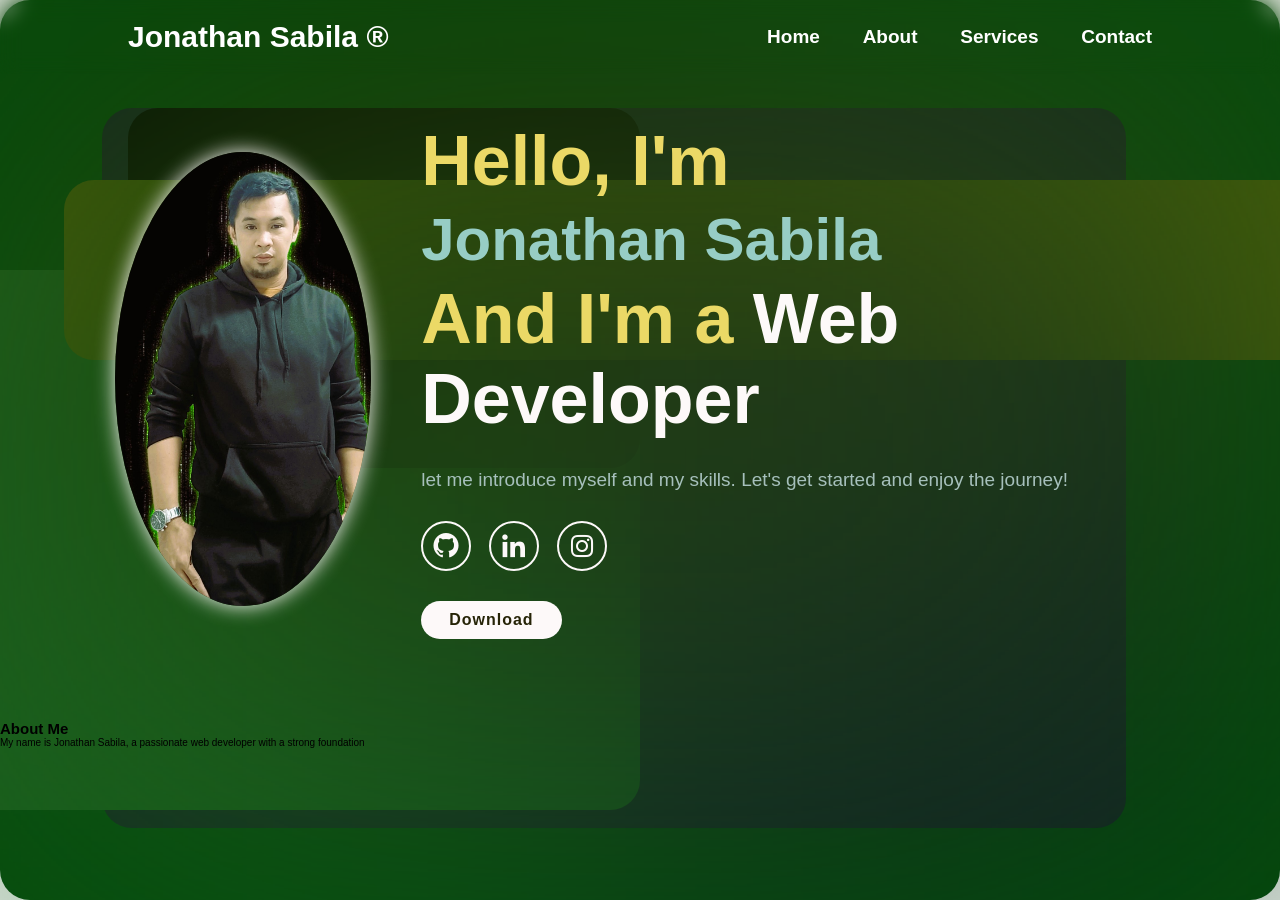
==== Portfolio/index.html @ 21c3d543 "initial commit (reset)" ====
<!--STRUCTURE FOR WEB -->
<!DOCTYPE html>
<html lang="en">
<head>
    <meta charset="UTF-8">
    <meta name="viewport" content="width=device-width, initial-scale=1.0">
    <link href='https://unpkg.com/boxicons@2.1.4/css/boxicons.min.css' rel='stylesheet'><!--use of this. mag DL lang tayo ng icon tapos ito gagamitin natin-->
    <link rel="stylesheet" href="style.css">
    <title>Jonathan Sabila - Portfolio</title>
</head>
    <!--<a> anchr tag hyperlink -->
    <!--<ul> unordertag bullet like <li>-->
    <!--<p> content words mo -->
    <!--<h> from h1-h6 subheading to... -->
<body>
        <!--Colorfull BG animation Section Start-->
    <div class="container">
        <div></div>
        <div></div>
        <div></div>
        <div></div>
        <div></div>
    </div>
   <!--Header Section Start-->
    <header class="header">
        <a href="#home" class="logo"> Jonathan Sabila ®</a><!--tittle or logo left side madalas toh. -->
        <i class='bx bx-menu' id="menu-icon"></i>

        <nav class="navbar">
            <a href="#home">Home</a>
            <a href="#about">About</a>
            <a href="#services">Services</a>
            <a href="#contact">Contact</a>
        </nav>
     

    </header>

    <!--Home Section Start-->
    <selection class="home" id="home">
        <div class="home-img">
            <img src="asset/Image3.jpg" alt="Profile Image">
        </div>

        <div class="home-content"><!--dito natin ilalagay yung text content natin-->
            <h3>Hello, I'm</h3>
            <h1>Jonathan Sabila</h1>
            <h3>And I'm a<span class="multiple-text"> Web Developer</span></h3>
            <p>let me introduce myself and my skills. Let's get started and enjoy the journey!</p>
       
        <div class="social-media">
            <a href="#"><i class='bx bxl-github'></i></a> <!--dito natin gagamitin yung boxicon na idownload natin. -->
            <a href="#"><i class='bx bxl-linkedin'></i></a>
            <a href="#"><i class='bx bxl-instagram'></i></a>
        </div>
        <a href="a" class="btn">Download</a>
        </div>
    </selection>
    
    <!--About Section Start-->
    <selection class="about" id="about">
        
        <div class="about-container"></div>
            <div class="about-img">
               <h2>About Me</h2>
               <p>My name is Jonathan Sabila, a passionate web developer with a strong foundation
            </div>
            
            </selection>
    <!--LET start here-->
</body>
</html>
---- Portfolio/style.css ----
/*CSS FOR WEB DESIGN*/
*{/*reset muna dito yong laman bago tayo mag design (*= EVERYTHING)*/
    margin: 0;
    padding : 0;
    box-sizing: border-box;
    text-decoration: none;
    border: none;
    outline: none;
    font-family: -apple-system, sans-serif;

}
.container {
    position: fixed;   /* stays in place as background */
    top: 0;
    left: 0;
    width: 100%;
    height: 100%;
    z-index: -1;       /* pushes it behind all content */
    overflow: hidden;
}

.home {
    position: relative;
    z-index: 1;        /* ensures your text/images appear above background */
    min-height: 80vh; /* full screen height */
    padding: 6rem 9% 2rem;
    justify-content: center;
    display: flex;
    align-items: center;
    justify-content: center;/*search lang how to move my image to the left */
}
.home-img img   {
    border-radius: 80%;
    width: 20vw;
    box-shadow: 0 0 20px var(--main-color);
    cursor: pointer;
    animation: floatImage 4s ease-in-out infinite;
    transition: 0.3s ease;
}
.home-img img:hover{
    transform: translateY(-20px);
    box-shadow: 0 0 30px var(--main-color),
                0 0 40px var(--main-color), 
                0 0 50px var(--main-color); 
}
@keyframes floatImage {
    0%{
        transform: translateY(0);
    }
    50%{
        transform: translateY(-2.4rem);
    }
    100%{
        transform: translateY(0);
    }
}

.container div{/*tawagin na natin yong 5 div don sa index-main html mag assign na ng color and function*/
    position:absolute; 
    border-radius: 3rem;
    animation: gradient 4s infinite;/*loop and gagamit tayo ng KEYframe*/
}
@keyframes gradient 
{
50%{/*ito ay 50% ng animation gradient natin na 4s*/
    transform: scale(1.3) translate(100px);/*making moving Hor and Vec every 2s*/
}    
}
/*tatawagin na natin ang mga anak don sa index na si container*/
.container div:nth-child(1){
    height: 100%;
    width: 100%;
    background-color: #034b0b;
}
.container div:nth-child(2){
    height: 80%;
    width: 80%;
    background-color: #162126;  
    top: 12%;
    right: 12%;
    animation-delay: 3s;
}
.container div:nth-child(3){
    height: 60%;
    width: 60%;
    bottom: 10%;
    left: -10%;
    background-color: #1b621e;
    animation-delay: 2s;
}
.container div:nth-child(4){
    height: 40%;
    width: 40%;
    background-color: #030101; 
    top: 12%;
    left: 10%;
    animation-delay: 3s; 
}
.container div:nth-child(5){
    height: 20%;
    width: 100%;
    top: 20%;
    left: 5%;
    animation-delay: 1s;
    background-color: #4c6009;
}
.container::after{/*ito ang sodo element pang over lay*/
    position: absolute;
    content: "";
    height: 100%;
    width: 100%;
    backdrop-filter: blur(200px);/*gamit to tago natin yong box */
}

:root{/*GREAT FOR VARIABLES*/
    --bg-color: #fff;
    --snd-bg-color: #db4195;
    --text-color: #000;
    --main-color: #fdf9f9;
    --logo-color: #262407;
}
html{/*ELEMENT ITSELF*/
    font-size: 62.5%;
    overflow-x: hidden;
}
body{/*MAIN CONTENT SA CONTAINER*/
    background: var(--bg-color);
    color: var(--text-color);
}
select{/*DROPDOWN MENUS*/
    min-height: 100vh;
    padding: 10rem 9% 2rem;
}


 /*Header Section Start*/

 .header{
    position: fixed;
    top: 0;
    right: 0;
    width: 100%;
    padding: 2rem 10%;
    display: flex;
    align-items: center;
    justify-content: space-between;
    z-index: 1000;
    backdrop-filter: blur(10px);
    transform: all 0.5s ease;
 }
 .logo{
    font-size: 3rem;
    font-weight: 700;
    color: var(--bg-color);
    cursor: pointer;
    transform: 0.3s ease;
 }
.logo:hover{
    transform: scale(1.5);
    font-family : 'poppins', sans-serif;
    font-size: 30px;
    text-transform: uppercase;
    text-align: center;
    background: linear-gradient(to right, #fcf9fb, #071715, #f9f9fa, #032703, #dee5e4, #050f03);
    background-clip: text;
    background-size: 200%;
    -webkit-background-clip: text;
    -webkit-text-fill-color: transparent;
    animation: animate-gradient 2.5s linear infinite;
 }
 @keyframes animate-gradient{
    to{
       background-position: 200%;
 }
 }
.navbar a{
    font-size: 1.9rem;
    color: var(--bg-color);
    margin-left: 4rem;
    font-weight: 700;
    transition: 0.3s ease;
}
.navbar a:hover,
.navbar a:active{
    color: var(--text-color);
}
#menu-icon{
    font-size: 3.6rem;
    color: var(--bg-color);
    cursor: pointer;
        display: none;
 }
 /*Header Section End*/
 /*Home Content*/   
.home-content{
    margin-left: 5rem;
}
.home-content h3{
    font-size: 7rem;
    font-weight: 700;
    color: #ebd966;
}
.home-content h3:nth-of-type(2){/*key point*/
    margin-bottom: 3rem;
}
span{
    color: var(--main-color);
}
.home-content h1{
    font-size: 6rem;
    width: 500;
    line-height: 1.3;
    color: #97cdc5;
}
.home-content p{
    font-size: 1.9rem;
    color:#a6c0bc;
}
.social-media a{
    display: inline-flex;
    justify-content: center;
    align-items: center;
    width: 50px;
    height: 50px;
    background: transparent;
    border: 0.2rem solid var(--main-color);
    border-radius: 50%;
    font-size: 3rem;
    color: var(--main-color);
    margin: 3rem 1.5rem 3rem 0;
    transition: 0.3s ease;
}
.social-media a:hover{
    transform: scale(1.2) translateY(-10px);/*Independent Transform Control  when hovering that transform/transition*/
    background-color: var(--logo-color);
    color: var(--bg-color);
    box-shadow: 0 0 10px var(--main-color),
                0 0 20px var(--main-color), 
                0 0 30px var(--main-color);
}
.btn {
    display: inline-block;
    padding: 1rem 2.8rem;
    background-color: var(--main-color);
    border-radius: 4rem; 
    box-shadow: none;
    font-size: 1.6rem;
    color: var(--logo-color);
    letter-spacing: 0.1rem;
    font-weight: 600;
    transition: 0.3s ease;
    
}
.btn:hover{ /*hover function again for more effect*/
       box-shadow: 0 0 1.6rem var(--snd-bg-color);
}
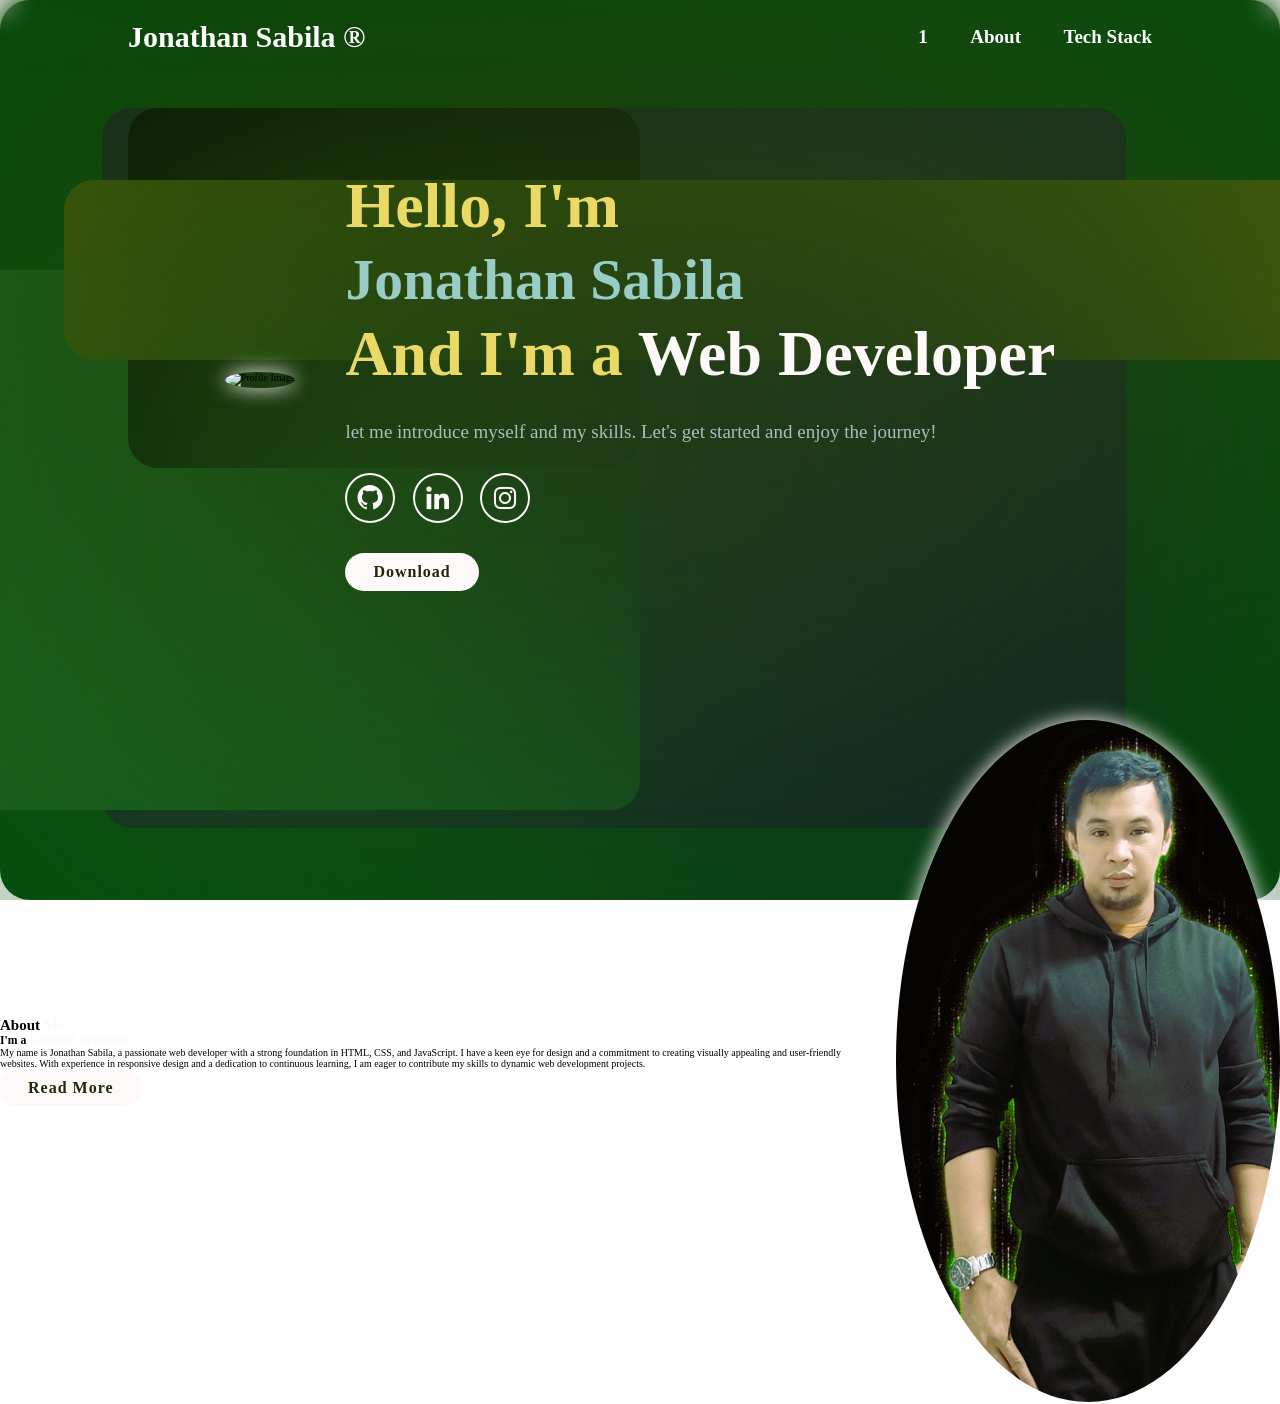
==== commit 24661568: "New Code and Asset Entry" ====
--- a/Portfolio/index.html
+++ b/Portfolio/index.html
@@ -13,6 +13,7 @@
     <!--<p> content words mo -->
     <!--<h> from h1-h6 subheading to... -->
 <body>
+    <script src="script.js"></script>
         <!--Colorfull BG animation Section Start-->
     <div class="container">
         <div></div>
@@ -27,10 +28,10 @@
         <i class='bx bx-menu' id="menu-icon"></i>
 
         <nav class="navbar">
-            <a href="#home">Home</a>
+            <a href="#home">1</a>
             <a href="#about">About</a>
-            <a href="#services">Services</a>
-            <a href="#contact">Contact</a>
+            <a href="#tech-stack">Tech Stack</a>
+        
         </nav>
      
 
@@ -39,7 +40,7 @@
     <!--Home Section Start-->
     <selection class="home" id="home">
         <div class="home-img">
-            <img src="asset/Image3.jpg" alt="Profile Image">
+            <img src="asset/Image1.jpg" alt="Profile Image">
         </div>
 
         <div class="home-content"><!--dito natin ilalagay yung text content natin-->
@@ -58,15 +59,22 @@
     </selection>
     
     <!--About Section Start-->
-    <selection class="about" id="about">
+    <section class="about" id="about">
         
-        <div class="about-container"></div>
-            <div class="about-img">
-               <h2>About Me</h2>
-               <p>My name is Jonathan Sabila, a passionate web developer with a strong foundation
-            </div>
-            
-            </selection>
-    <!--LET start here-->
+        
+            </section>
+    <section class="about" id="about">
+        <div class="about-content">
+            <h2 class="heading">About <span>Me</span></h2>
+            <h3>I'm a <span> Frontend Developer</span></h3>
+            <p>My name is Jonathan Sabila, a passionate web developer with a strong foundation in HTML, CSS, and JavaScript. I have a keen eye for design and a commitment to creating visually appealing and user-friendly websites. With experience in responsive design and a dedication to continuous learning, I am eager to contribute my skills to dynamic web development projects.
+            </p>
+            <a href="a" class="btn">Read More</a>
+        </div>
+        <div class="about-img">
+            <img src="asset/Image3.jpg" alt="About Image">
+        </div>
+
+    </section>
 </body>
-</html>
+</html>
--- a/Portfolio/style.css
+++ b/Portfolio/style.css
@@ -6,7 +6,9 @@
     text-decoration: none;
     border: none;
     outline: none;
-    font-family: -apple-system, sans-serif;
+    font-family: 'Poppins';
+    scroll-behavior: smooth;
+    list-style: none;
 
 }
 .container {
@@ -27,11 +29,12 @@
     justify-content: center;
     display: flex;
     align-items: center;
-    justify-content: center;/*search lang how to move my image to the left */
+   
 }
 .home-img img   {
-    border-radius: 80%;
+    border-radius: 50%;
     width: 20vw;
+    height: 20vw;
     box-shadow: 0 0 20px var(--main-color);
     cursor: pointer;
     animation: floatImage 4s ease-in-out infinite;
@@ -192,29 +195,34 @@
  }
  /*Header Section End*/
  /*Home Content*/   
-.home-content{
+.home-content {
     margin-left: 5rem;
 }
-.home-content h3{
-    font-size: 7rem;
+
+.home-content h3 {
+    font-size: clamp(2rem, 5vw, 7rem); /* flexible scaling */
     font-weight: 700;
     color: #ebd966;
 }
-.home-content h3:nth-of-type(2){/*key point*/
+
+.home-content h3:nth-of-type(2) {
     margin-bottom: 3rem;
 }
-span{
+
+span {
     color: var(--main-color);
 }
-.home-content h1{
-    font-size: 6rem;
-    width: 500;
+
+.home-content h1 {
+    font-size: clamp(2rem, 4.5vw, 6rem); /* flexible scaling */
+    font-weight: 700; /* corrected from width: 500 */
     line-height: 1.3;
     color: #97cdc5;
 }
-.home-content p{
-    font-size: 1.9rem;
-    color:#a6c0bc;
+
+.home-content p {
+    font-size: clamp(1rem, 2vw, 1.9rem); /* flexible scaling */
+    color: #a6c0bc;
 }
 .social-media a{
     display: inline-flex;
@@ -255,3 +263,16 @@
        box-shadow: 0 0 1.6rem var(--snd-bg-color);
 }
 
+/*About Section Start*/
+.about{
+    display: flex;
+    align-items: center;
+    justify-content: center;
+    gap: 2rem;  
+}
+.about-img img{
+    width: 30vw;
+    border-radius: 80%;
+    box-shadow: 0 0 20px var(--main-color);
+    transition: 0.3s ease;
+}
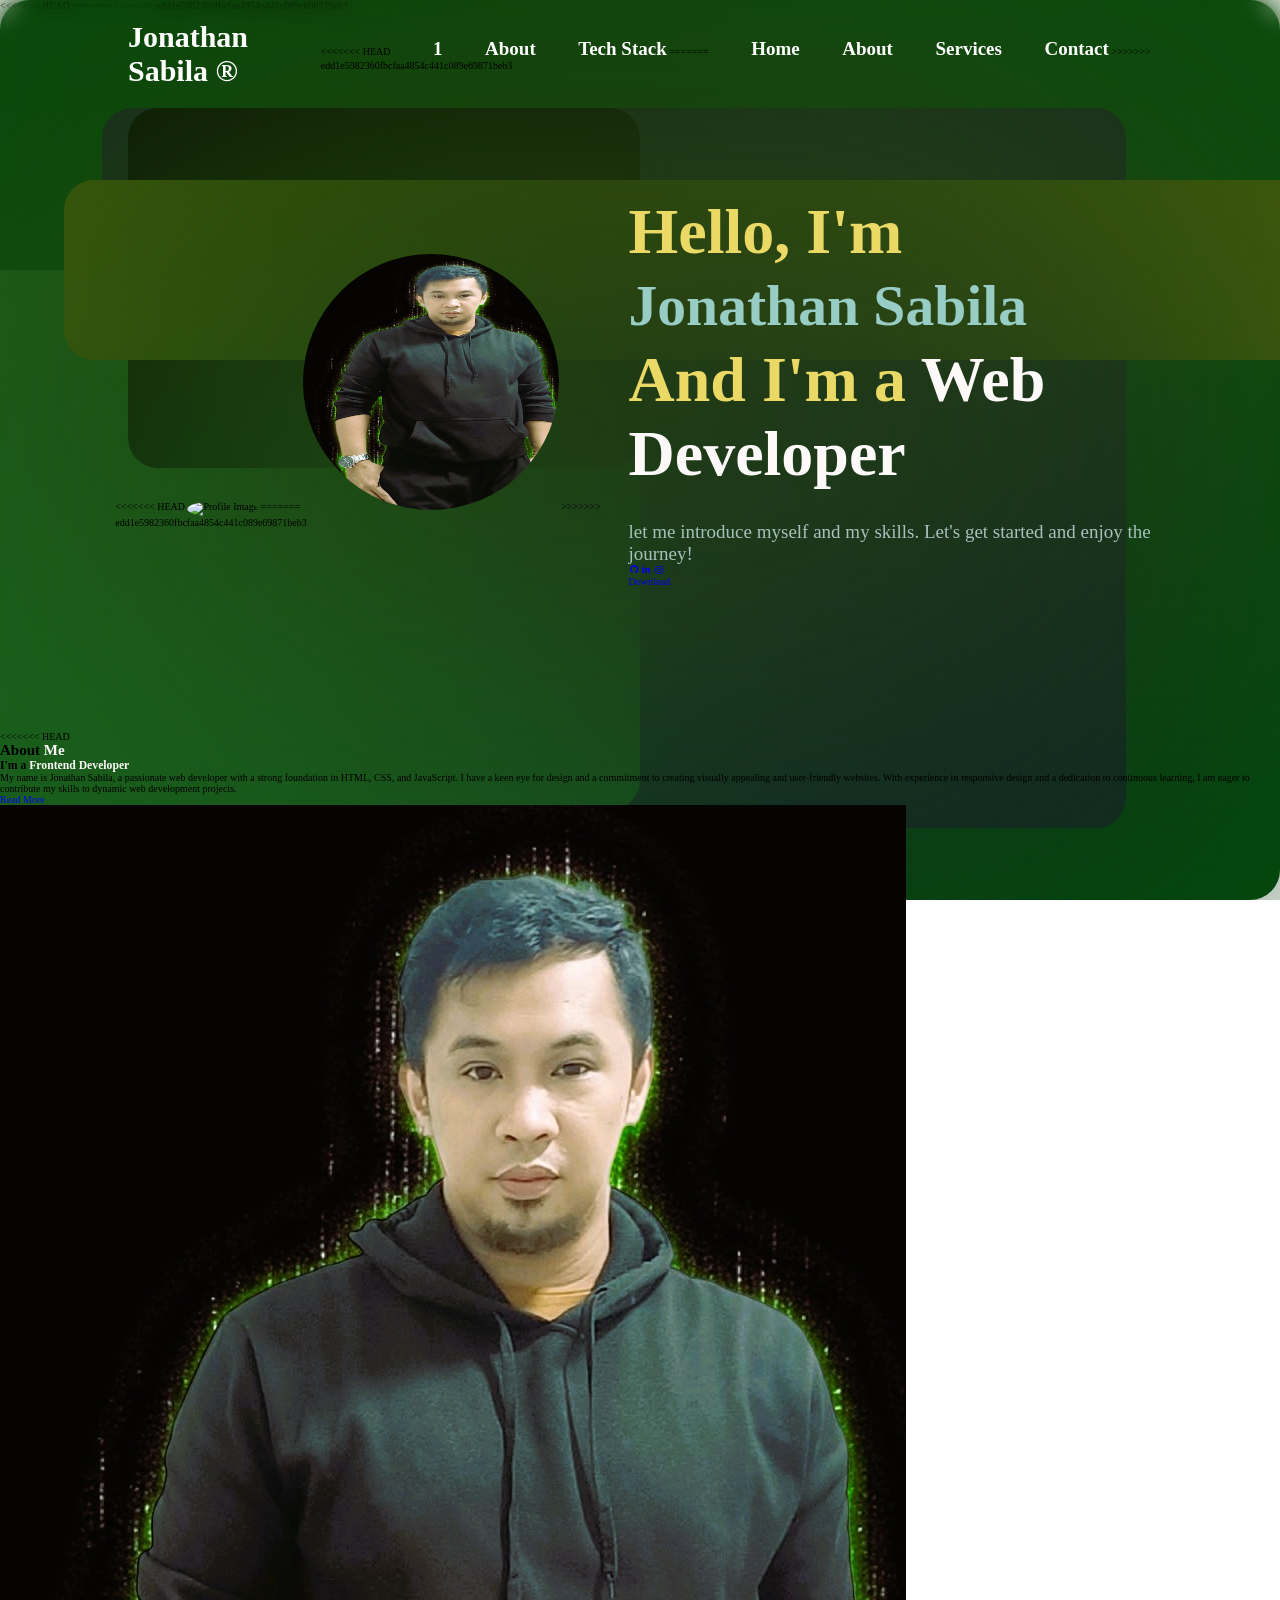
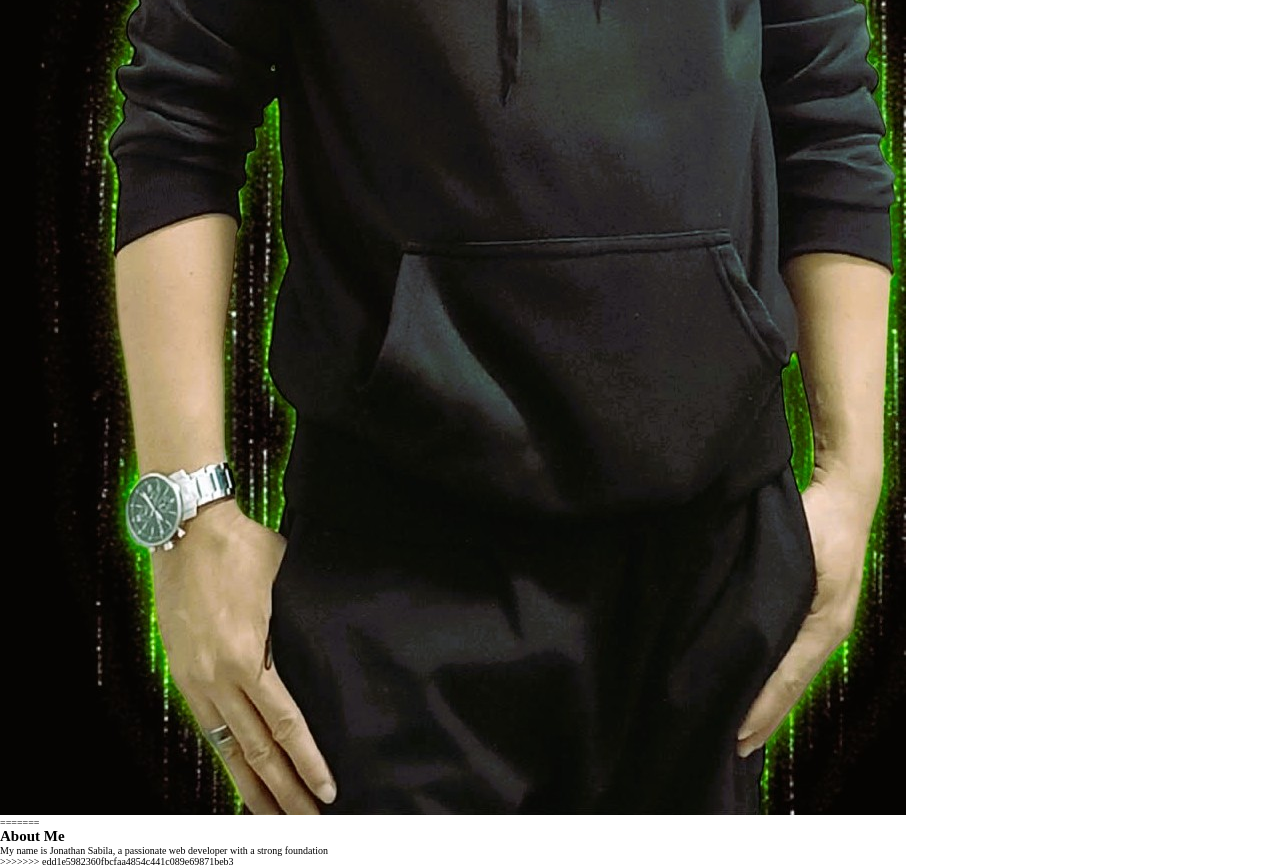
==== commit b3904566: "Merge remote changes with local updates" ====
--- a/Portfolio/index.html
+++ b/Portfolio/index.html
@@ -13,7 +13,10 @@
     <!--<p> content words mo -->
     <!--<h> from h1-h6 subheading to... -->
 <body>
+<<<<<<< HEAD
     <script src="script.js"></script>
+=======
+>>>>>>> edd1e5982360fbcfaa4854c441c089e69871beb3
         <!--Colorfull BG animation Section Start-->
     <div class="container">
         <div></div>
@@ -28,10 +31,17 @@
         <i class='bx bx-menu' id="menu-icon"></i>
 
         <nav class="navbar">
+<<<<<<< HEAD
             <a href="#home">1</a>
             <a href="#about">About</a>
             <a href="#tech-stack">Tech Stack</a>
         
+=======
+            <a href="#home">Home</a>
+            <a href="#about">About</a>
+            <a href="#services">Services</a>
+            <a href="#contact">Contact</a>
+>>>>>>> edd1e5982360fbcfaa4854c441c089e69871beb3
         </nav>
      
 
@@ -40,7 +50,11 @@
     <!--Home Section Start-->
     <selection class="home" id="home">
         <div class="home-img">
+<<<<<<< HEAD
             <img src="asset/Image1.jpg" alt="Profile Image">
+=======
+            <img src="asset/Image3.jpg" alt="Profile Image">
+>>>>>>> edd1e5982360fbcfaa4854c441c089e69871beb3
         </div>
 
         <div class="home-content"><!--dito natin ilalagay yung text content natin-->
@@ -59,10 +73,8 @@
     </selection>
     
     <!--About Section Start-->
-    <section class="about" id="about">
-        
-        
-            </section>
+<<<<<<< HEAD
+
     <section class="about" id="about">
         <div class="about-content">
             <h2 class="heading">About <span>Me</span></h2>
@@ -76,5 +88,17 @@
         </div>
 
     </section>
+=======
+    <selection class="about" id="about">
+        
+        <div class="about-container"></div>
+            <div class="about-img">
+               <h2>About Me</h2>
+               <p>My name is Jonathan Sabila, a passionate web developer with a strong foundation
+            </div>
+            
+            </selection>
+    <!--LET start here-->
+>>>>>>> edd1e5982360fbcfaa4854c441c089e69871beb3
 </body>
-</html>+</html>
--- a/Portfolio/style.css
+++ b/Portfolio/style.css
@@ -6,9 +6,13 @@
     text-decoration: none;
     border: none;
     outline: none;
+<<<<<<< HEAD
     font-family: 'Poppins';
     scroll-behavior: smooth;
     list-style: none;
+=======
+    font-family: -apple-system, sans-serif;
+>>>>>>> edd1e5982360fbcfaa4854c441c089e69871beb3
 
 }
 .container {
@@ -29,12 +33,20 @@
     justify-content: center;
     display: flex;
     align-items: center;
+<<<<<<< HEAD
    
 }
 .home-img img   {
     border-radius: 50%;
     width: 20vw;
     height: 20vw;
+=======
+    justify-content: center;/*search lang how to move my image to the left */
+}
+.home-img img   {
+    border-radius: 80%;
+    width: 20vw;
+>>>>>>> edd1e5982360fbcfaa4854c441c089e69871beb3
     box-shadow: 0 0 20px var(--main-color);
     cursor: pointer;
     animation: floatImage 4s ease-in-out infinite;
@@ -195,6 +207,7 @@
  }
  /*Header Section End*/
  /*Home Content*/   
+<<<<<<< HEAD
 .home-content {
     margin-left: 5rem;
 }
@@ -223,6 +236,31 @@
 .home-content p {
     font-size: clamp(1rem, 2vw, 1.9rem); /* flexible scaling */
     color: #a6c0bc;
+=======
+.home-content{
+    margin-left: 5rem;
+}
+.home-content h3{
+    font-size: 7rem;
+    font-weight: 700;
+    color: #ebd966;
+}
+.home-content h3:nth-of-type(2){/*key point*/
+    margin-bottom: 3rem;
+}
+span{
+    color: var(--main-color);
+}
+.home-content h1{
+    font-size: 6rem;
+    width: 500;
+    line-height: 1.3;
+    color: #97cdc5;
+}
+.home-content p{
+    font-size: 1.9rem;
+    color:#a6c0bc;
+>>>>>>> edd1e5982360fbcfaa4854c441c089e69871beb3
 }
 .social-media a{
     display: inline-flex;
@@ -263,6 +301,7 @@
        box-shadow: 0 0 1.6rem var(--snd-bg-color);
 }
 
+<<<<<<< HEAD
 /*About Section Start*/
 .about{
     display: flex;
@@ -275,4 +314,6 @@
     border-radius: 80%;
     box-shadow: 0 0 20px var(--main-color);
     transition: 0.3s ease;
-}+}
+=======
+>>>>>>> edd1e5982360fbcfaa4854c441c089e69871beb3
